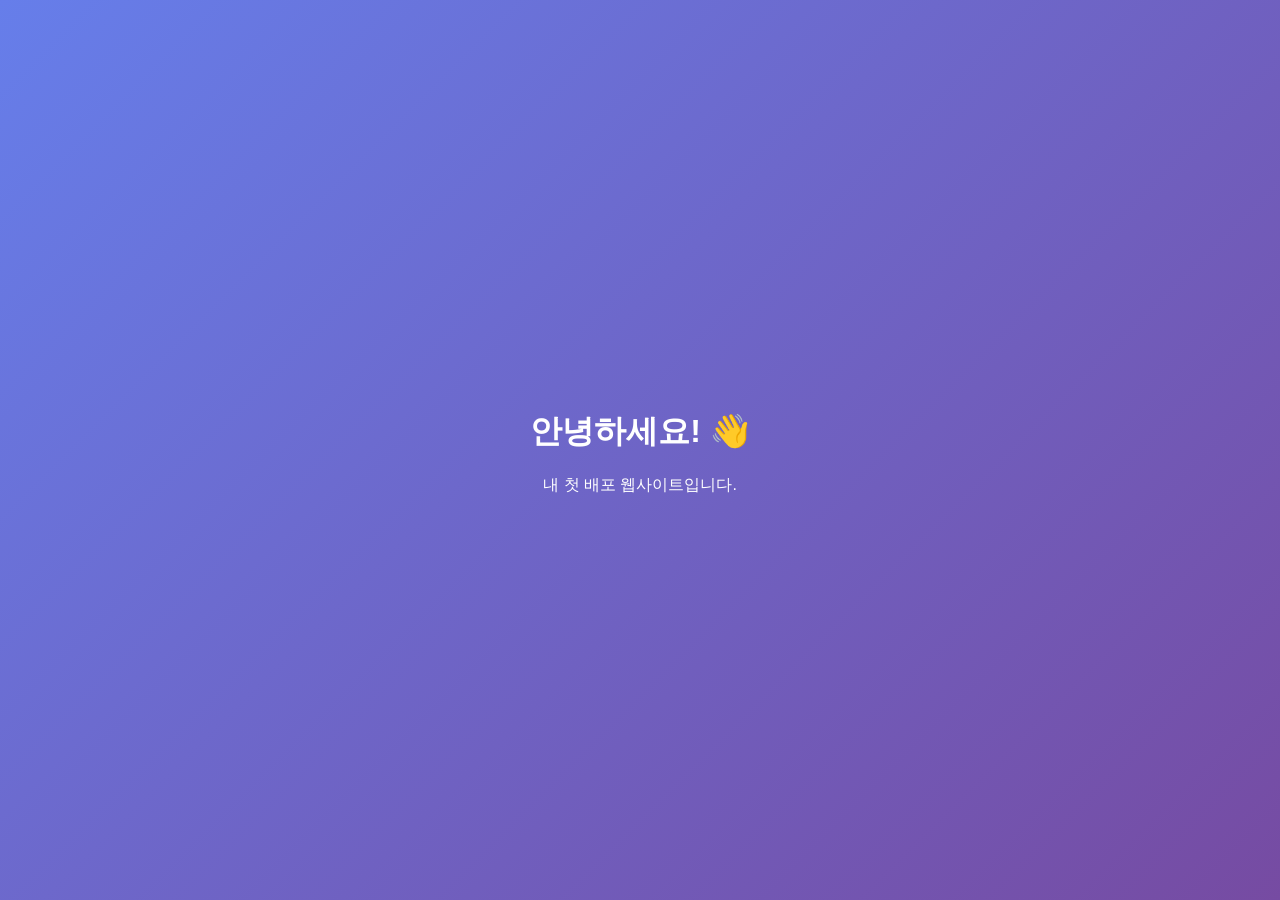
==== index.html @ 1ed0137e "Add initial HTML structure for the website" ====
<!-- index.html -->
<!DOCTYPE html>
<html lang="ko">
<head>
    <meta charset="UTF-8">
    <meta name="viewport" content="width=device-width, initial-scale=1.0">
    <title>내 첫 웹사이트</title>
    <style>
        body {
            font-family: Arial, sans-serif;
            display: flex;
            justify-content: center;
            align-items: center;
            height: 100vh;
            margin: 0;
            background: linear-gradient(135deg, #667eea 0%, #764ba2 100%);
            color: white;
        }
        .container {
            text-align: center;
        }
    </style>
</head>
<body>
    <div class="container">
        <h1>안녕하세요! 👋</h1>
        <p>내 첫 배포 웹사이트입니다.</p>
    </div>
</body>
</html>
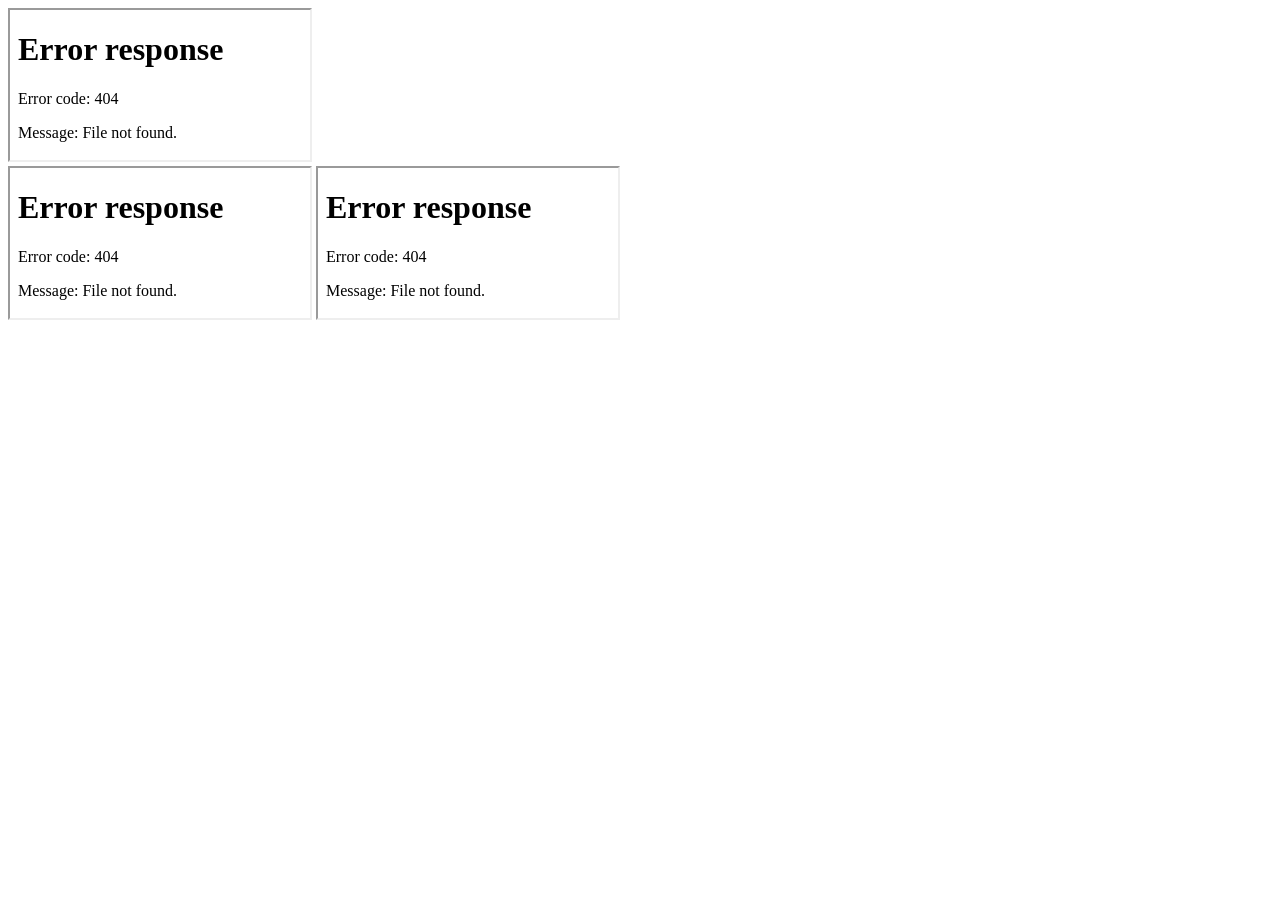
==== commit 9b38affb: "Update and rename views/index.html to index.html" ====
--- a/index.html
+++ b/index.html
@@ -1,30 +1,22 @@
-<!-- index.html -->
 <!DOCTYPE html>
 <html lang="ko">
 <head>
     <meta charset="UTF-8">
     <meta name="viewport" content="width=device-width, initial-scale=1.0">
     <title>내 첫 웹사이트</title>
-    <style>
-        body {
-            font-family: Arial, sans-serif;
-            display: flex;
-            justify-content: center;
-            align-items: center;
-            height: 100vh;
-            margin: 0;
-            background: linear-gradient(135deg, #667eea 0%, #764ba2 100%);
-            color: white;
-        }
-        .container {
-            text-align: center;
-        }
-    </style>
+    <link rel="stylesheet" href="css/style.css">
 </head>
 <body>
-    <div class="container">
-        <h1>안녕하세요! 👋</h1>
-        <p>내 첫 배포 웹사이트입니다.</p>
+    <!-- TOP 영역 -->
+    <iframe src="views/top.html" class="top-frame"></iframe>
+
+    <!-- MAIN 컨테이너 -->
+    <div class="main-container">
+        <!-- LEFT 사이드바 -->
+        <iframe src="views/left.html" class="left-frame"></iframe>
+        
+        <!-- MAIN 콘텐츠 -->
+        <iframe src="views/main.html" class="main-frame"></iframe>
     </div>
 </body>
 </html>
